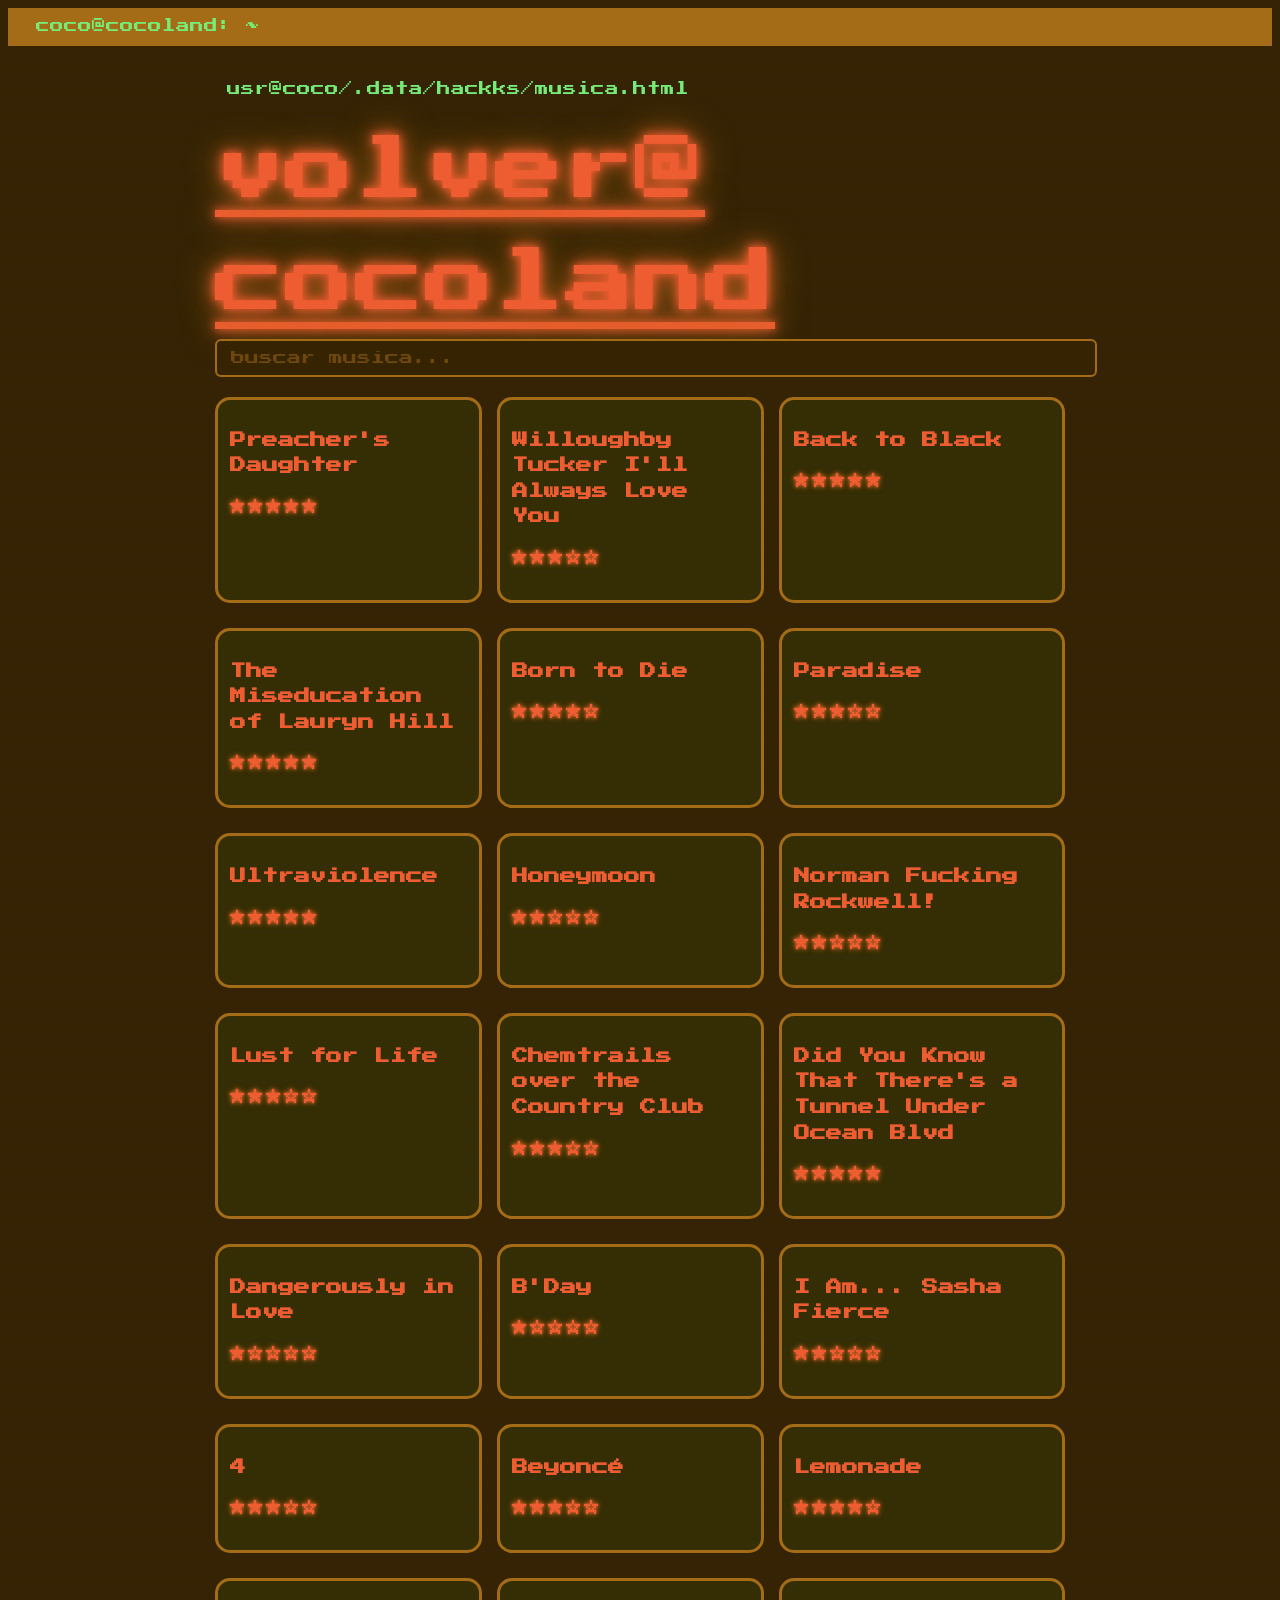
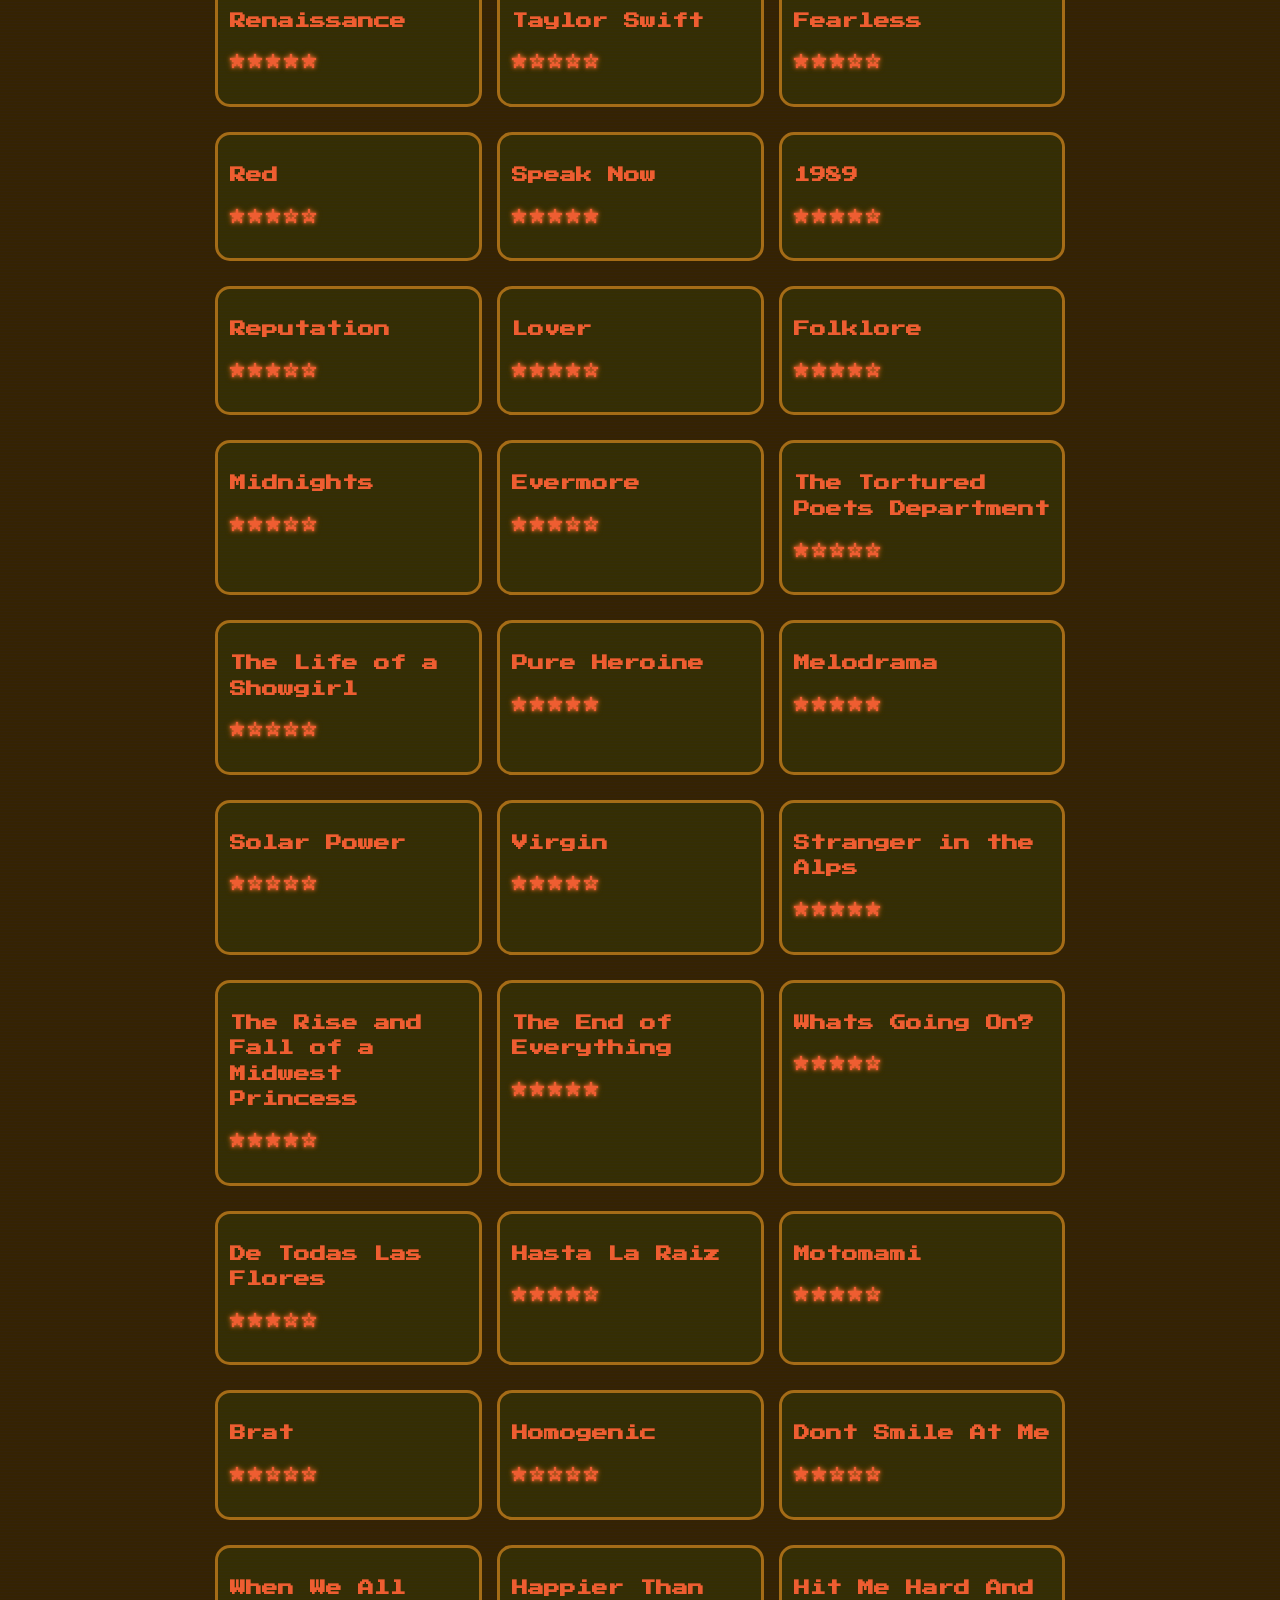
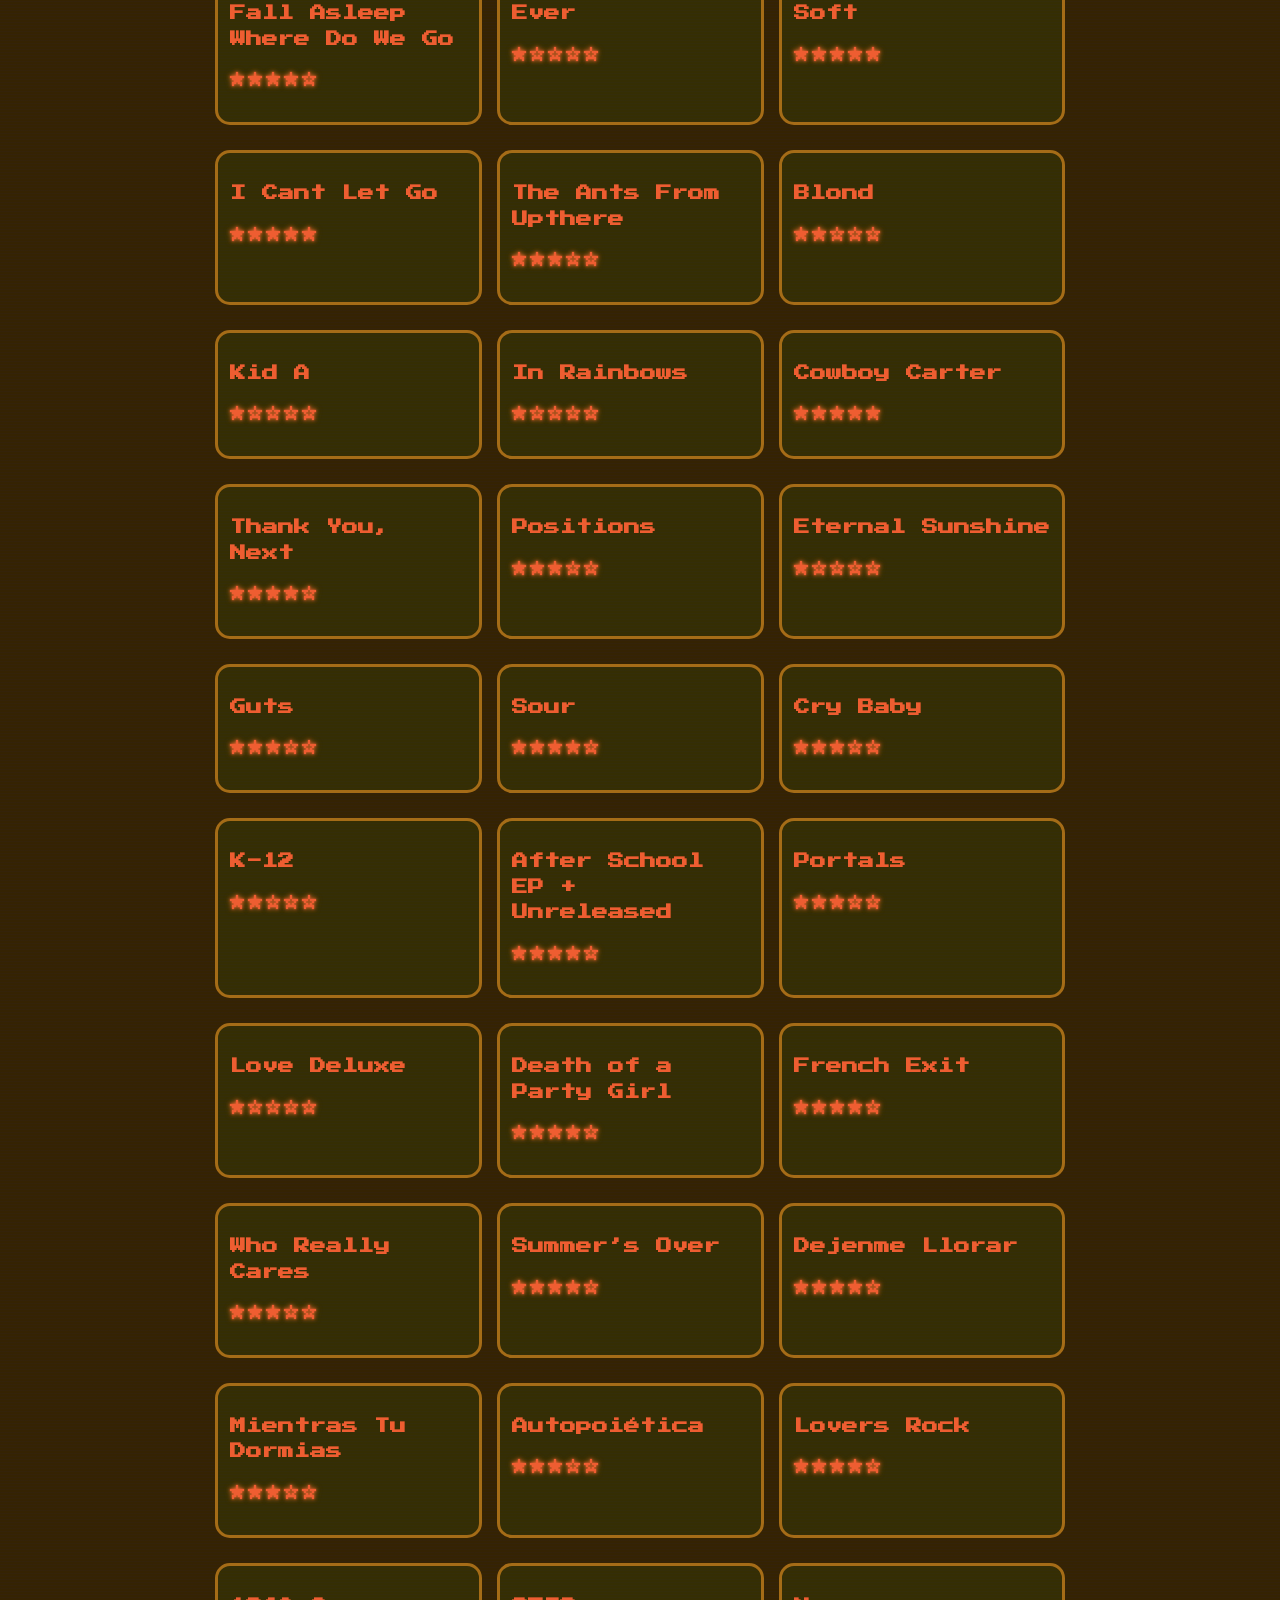
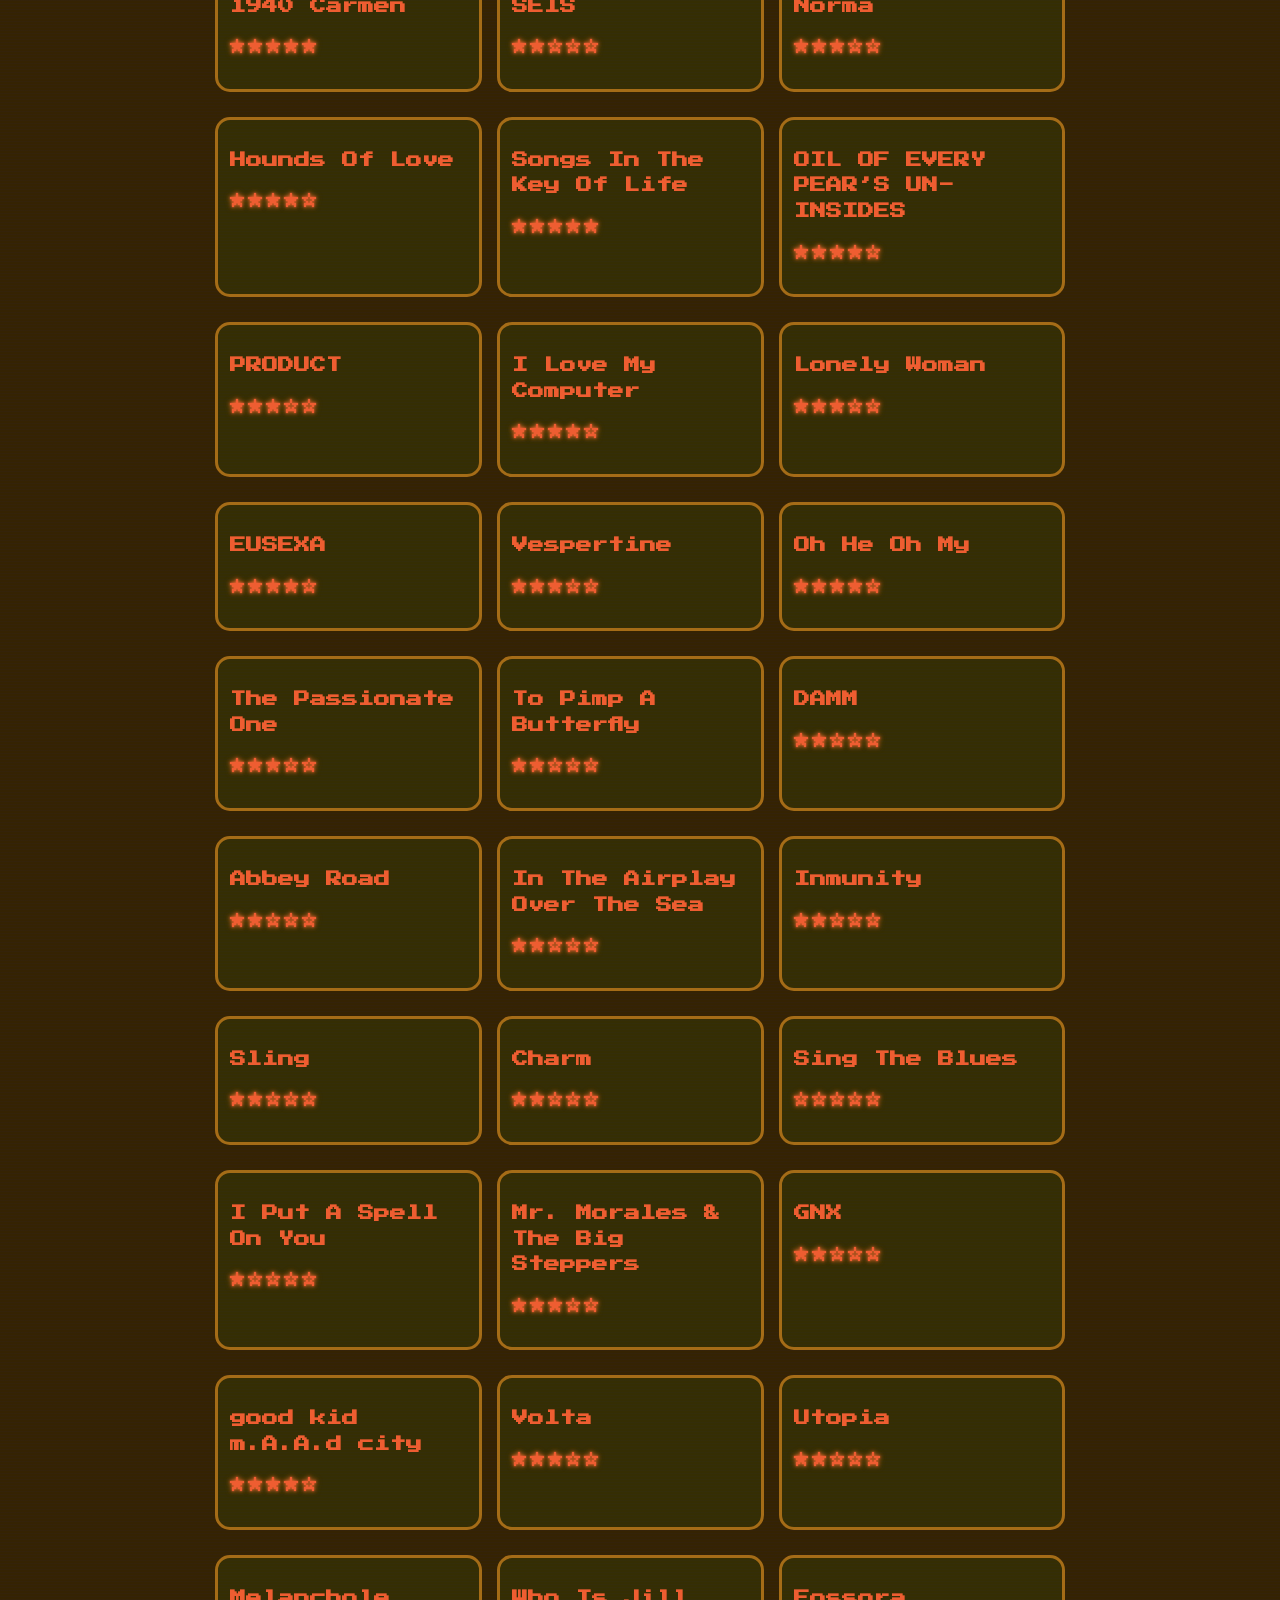
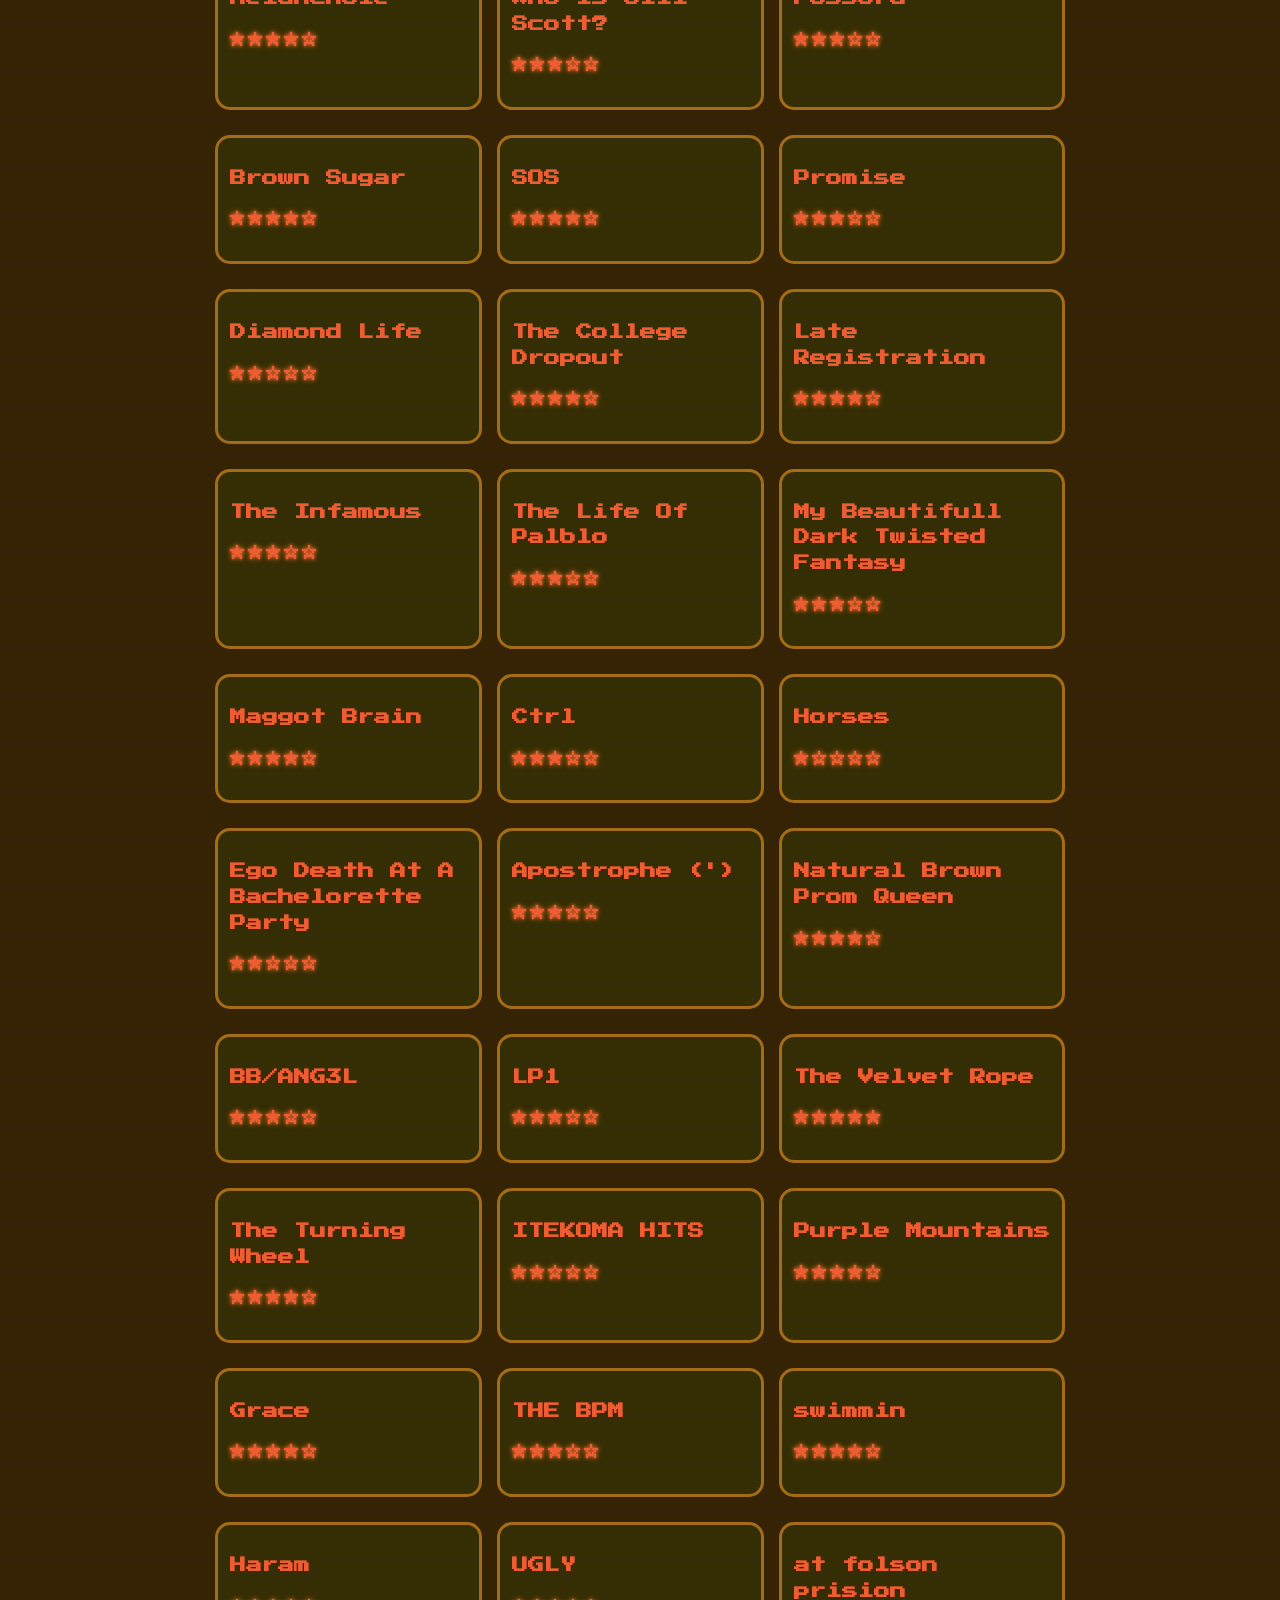
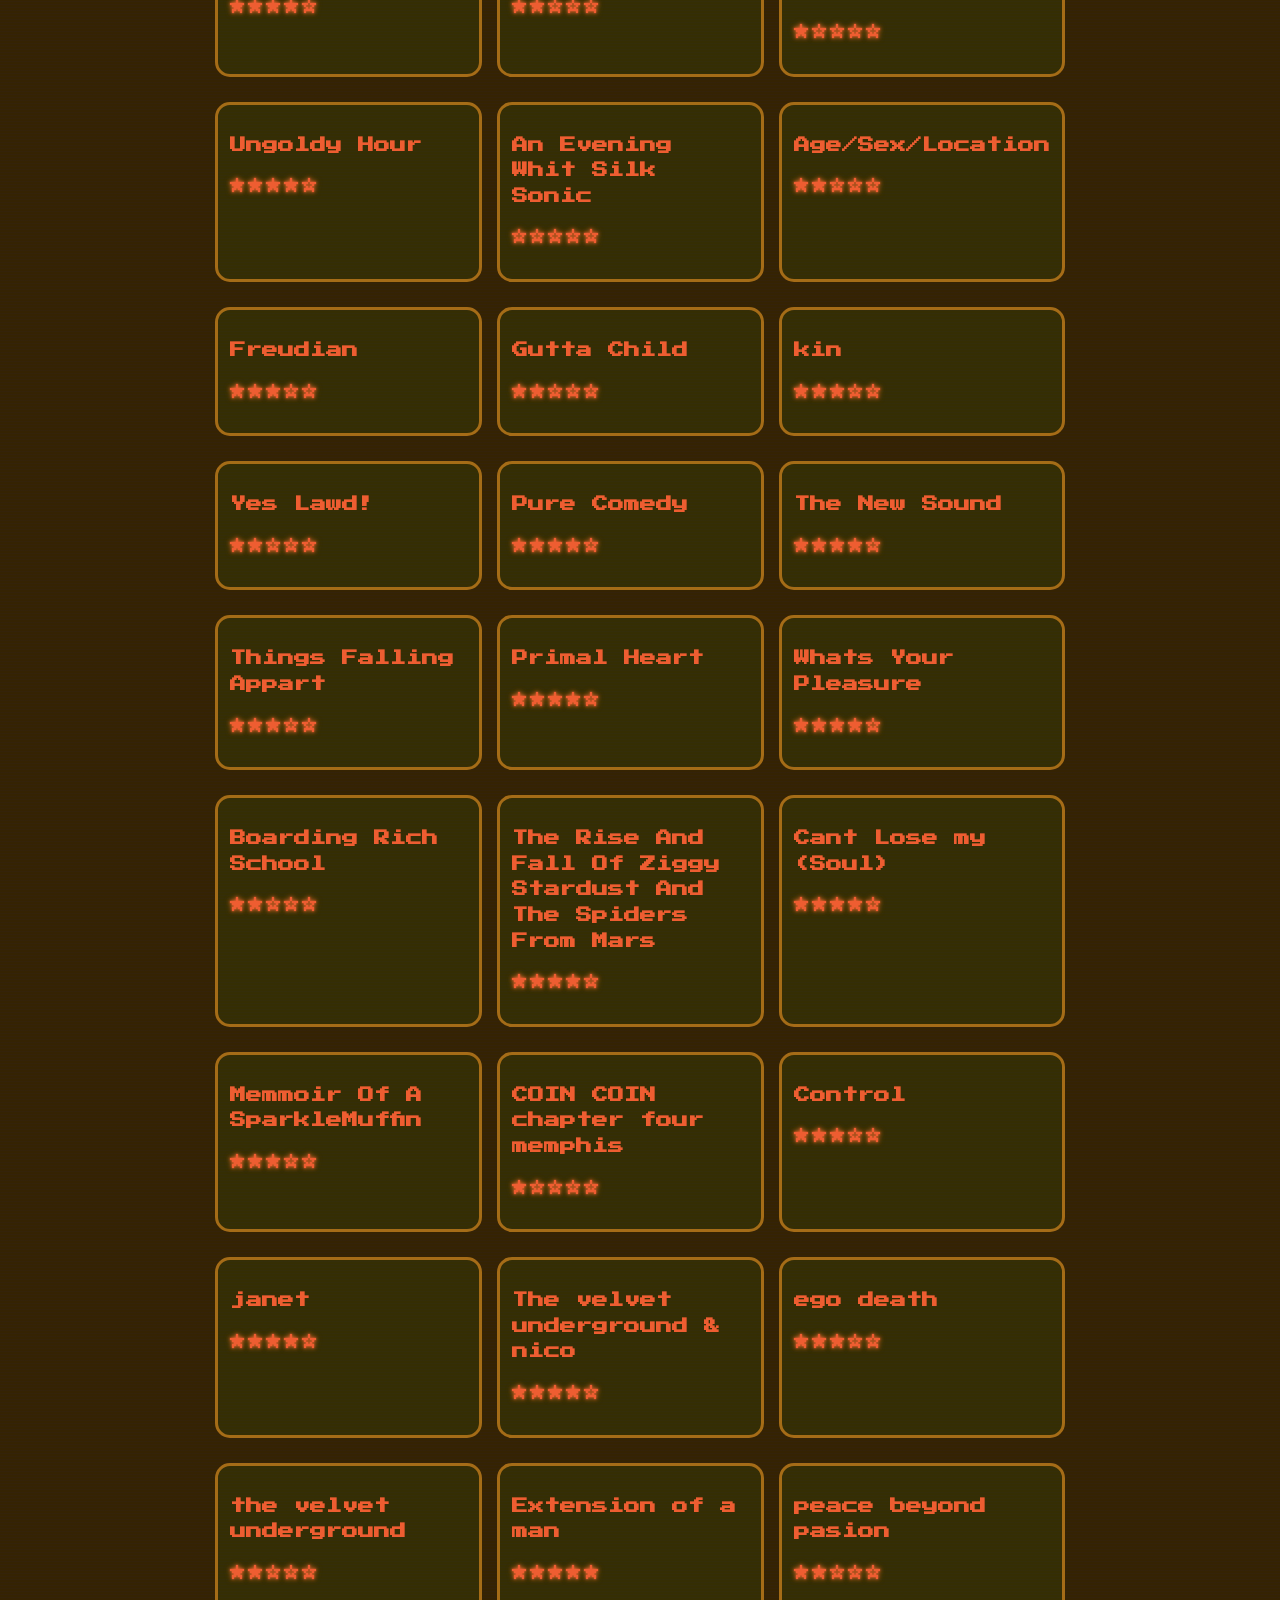
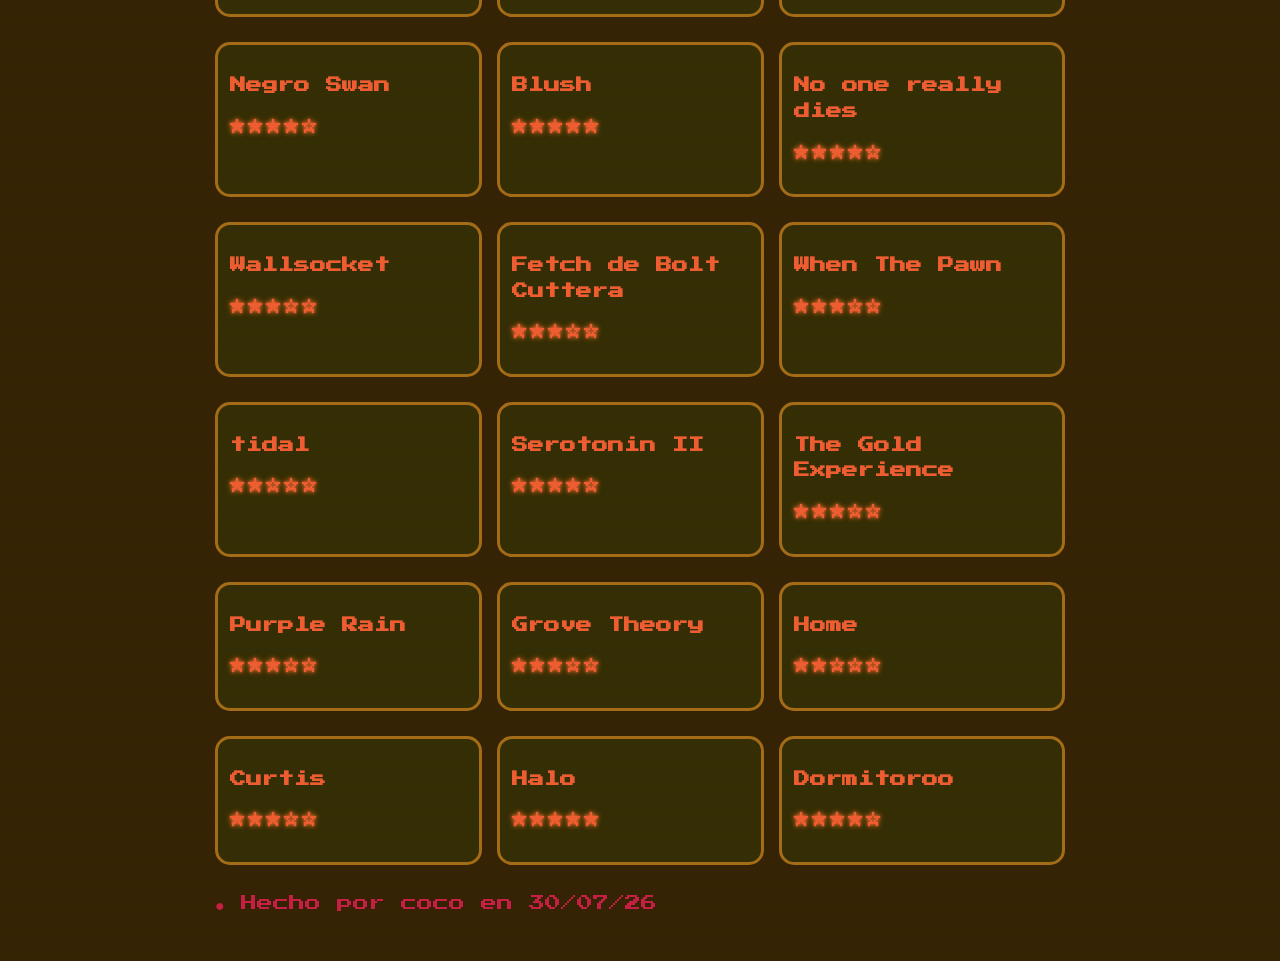
==== musica.html @ b10c9a97 "primer commit" ====
<!DOCTYPE html>
<html>
<head>
<link rel="preconnect" href="https://fonts.googleapis.com">
<link rel="preconnect" href="https://fonts.gstatic.com" crossorigin>
<link href="https://fonts.googleapis.com/css2?family=Pixelify+Sans:wght@400..700&family=Press+Start+2P&family=VT323&display=swap" rel="stylesheet">
    <title>Videojuegos</title>
    <link rel="stylesheet" href="musica.css">
</head>
  <meta charset="UTF-8">
<body>
    <div class="terminal-bar">
    <!-- <span class="dot red"></span>
    <span class="dot yellow"></span>
    <span class="dot green"></span> -->
    <span class="terminal-title">coco@cocoland: ~</span>
    </div>
    <main>
        <header>
            <p class = "terminal-title">usr@coco/.data/hackks/musica.html</p>
            <a href="index.html" class="titulo-sitio"> volver@
                cocoland 
            </a>
        </header>


        <input class = "estrella" type="text" id="buscador" placeholder="buscar musica...">
       <div id="contenedor-musica"></div>
        
        <footer>
            <p class = "blur_morado"> ● Hecho por coco en 30/07/26 </p>
        </footer>
    </main>

    
    <script src="musica.js"></script>
</body>
</html>
---- musica.css ----
:root {
  --principal-fuerte: #ee5d31;
  --principal-suave: #a56720;
  --principal-oscuro: #a56c17;
  --negro-principal: #352302;

  --color-contraste-oscuro: #a5751c;

  --color-texto: #76ec76;
  --contraste-diferente: #c71e43;

  --negro: #000000;
}

.vt323-regular {
  font-family: "VT323", monospace;
  font-weight: 400;
  font-style: normal;
}


.press-start-2p-regular {
  font-family: "Press Start 2P", system-ui;
  font-weight: 401;
  font-style: normal;
}

main {
  max-width: 850px;
  margin: 0 auto;
  padding: 20px;
}

.card {
  border: 3px solid var(--principal-oscuro);
  padding: 20px;
  padding-left: 40px;
  margin-bottom: 10px;
  border-radius: 15px;
  background-color: rgba(57, 255, 20, 0.05);
  transition: all 0.3s ease;
}

.card:hover {
  border-color: var(--principal-fuerte);
}

h1 {
  color: var(--color-contraste-oscuro);
  font-size: 40px;
    text-shadow:
    0 0 5px var(--color-contraste-oscuro),
    0 0 15px var(--color-contraste-oscuro),
    0 0 30px var(--color-contraste-oscuro);
}

h2 {
  color: var(--color-texto);
  font-size: 24px;
}

.blur_h2 {
    text-shadow:
    0 0 3px var(--color-texto),
    0 0 0px var(--color-texto),
    0 0 0px var(--color-texto);
}

p {
  color: var(--contraste-diferente);
    text-shadow:
    0 0 8px var(--morado-fuerte),
    0 0 12px var(--morado-fuerte),
    0 0 26px var(--morado-oscuro);
}

.blur_morado {
  text-shadow:
    0 0 8px var(--morado-fuerte),
    0 0 12px var(--morado-fuerte),
    0 0 26px var(--morado-oscuro);
}

ul {
  color: var(--principal-suave)
}

.favorito {
  color: var(--principal-fuerte);
}

.lista_grande {
  color: var(--principal-fuerte);
  padding: 10px;
  border: 2px var(--principal-fuerte);
  margin: 20px;
}

body {
  background-color: var(--negro-principal);
  font-family: "Press Start 2P", monospace;
  font-weight: 400;
  font-style: normal;
  font-size: 16px;
  line-height: 1.6;
  line-height: 1.6;
  background-image:
    repeating-linear-gradient(
      0deg,
      rgba(20, 24, 255, 0.03),
      rgba(20, 24, 255, 0.03) 1px,
      transparent 1px,
      transparent 3px
    );
}

.titulo-sitio {
  font-size: 70px;
  text-shadow:
    0 0 8px var(--principal-fuerte),
    0 0 18px var(--principal-fuerte),
    0 0 37px var(--principal-oscuro);
  color: var(--principal-fuerte);
}


.titulo-seccion {
  font-size: 40px;
  color: var(--principal-fuerte);
  margin-top: 30px;
    text-shadow:
    0 0 5px var(--principal-fuerte),
    0 0 7px var(--principal-fuerte),
    0 0 10px var(--principal-oscuro);
}

.terminal-bar {
  background-color: var(--principal-oscuro);
  padding: 8px 16px;
  display: flex;
  align-items: center;
  gap: 8px;
  border-bottom: 2px solid var(principal-fuerte);
}

.dot {
  width: 12px;
  height: 12px;
  border-radius: 50%;
  display: inline-block;
}
.dot.red { background-color: #ff5f56; }
.dot.yellow { background-color: #ffbd2e; }
.dot.green { background-color: #27c93f; }

.terminal-title {
  margin-left: 12px;
  color: var(--color-texto);
  font-size: 0.85rem;
}

#contenedor-musica {
  display: grid;
  grid-template-columns: 1fr 1fr 1fr;
  gap: 15px;
}

.card-item {
  position: relative;
}

.badge-año {
  position: absolute;
  top: 8px;
  right: 8px;
  font-size: 10px;
  background-color: var(--verde-oscuro);
  color: var(--verde-suave);
  padding: 2px 6px;
  border-radius: 4px;
}

.genero {
  font-size: 11px;
  color: var(--color-texto);
  text-transform: uppercase;
  letter-spacing: 1px;
  opacity: 0.7;
}

.card-item {
  padding: 12px;
}

.card-item h3 {
  font-size: 16px;
  margin-bottom: 6px;
  color: var(--principal-fuerte);
}

.estrellas {
  color: var(--principal-fuerte);
  letter-spacing: 2px;
  font-size: 16px;
      text-shadow:
    0 0 2px var(--principal-fuerte),
    0 0 4px var(--principal-fuerte),
    0 0 6px var(--principal-oscuro);
}

#buscador {
  width: 100%;
  padding: 10px 14px;
  margin-bottom: 20px;
  background-color: var(--negro-principal);
  border: 2px solid var(--principal-oscuro);
  border-radius: 6px;
  color: var(--principal-oscuro);
  text-emphasis-color: var(--color-texto);
  font-family: "Press Start 2P", monospace;
  font-size: 14px;
  outline: none;
}

#buscador::placeholder {
  color: var(--principal-oscuro);
  opacity: 0.5;
}

#buscador:focus {
  border-color: var(--principal-fuerte);
}


/*
main {
  display: flex;
  gap: 20px;
}
*/
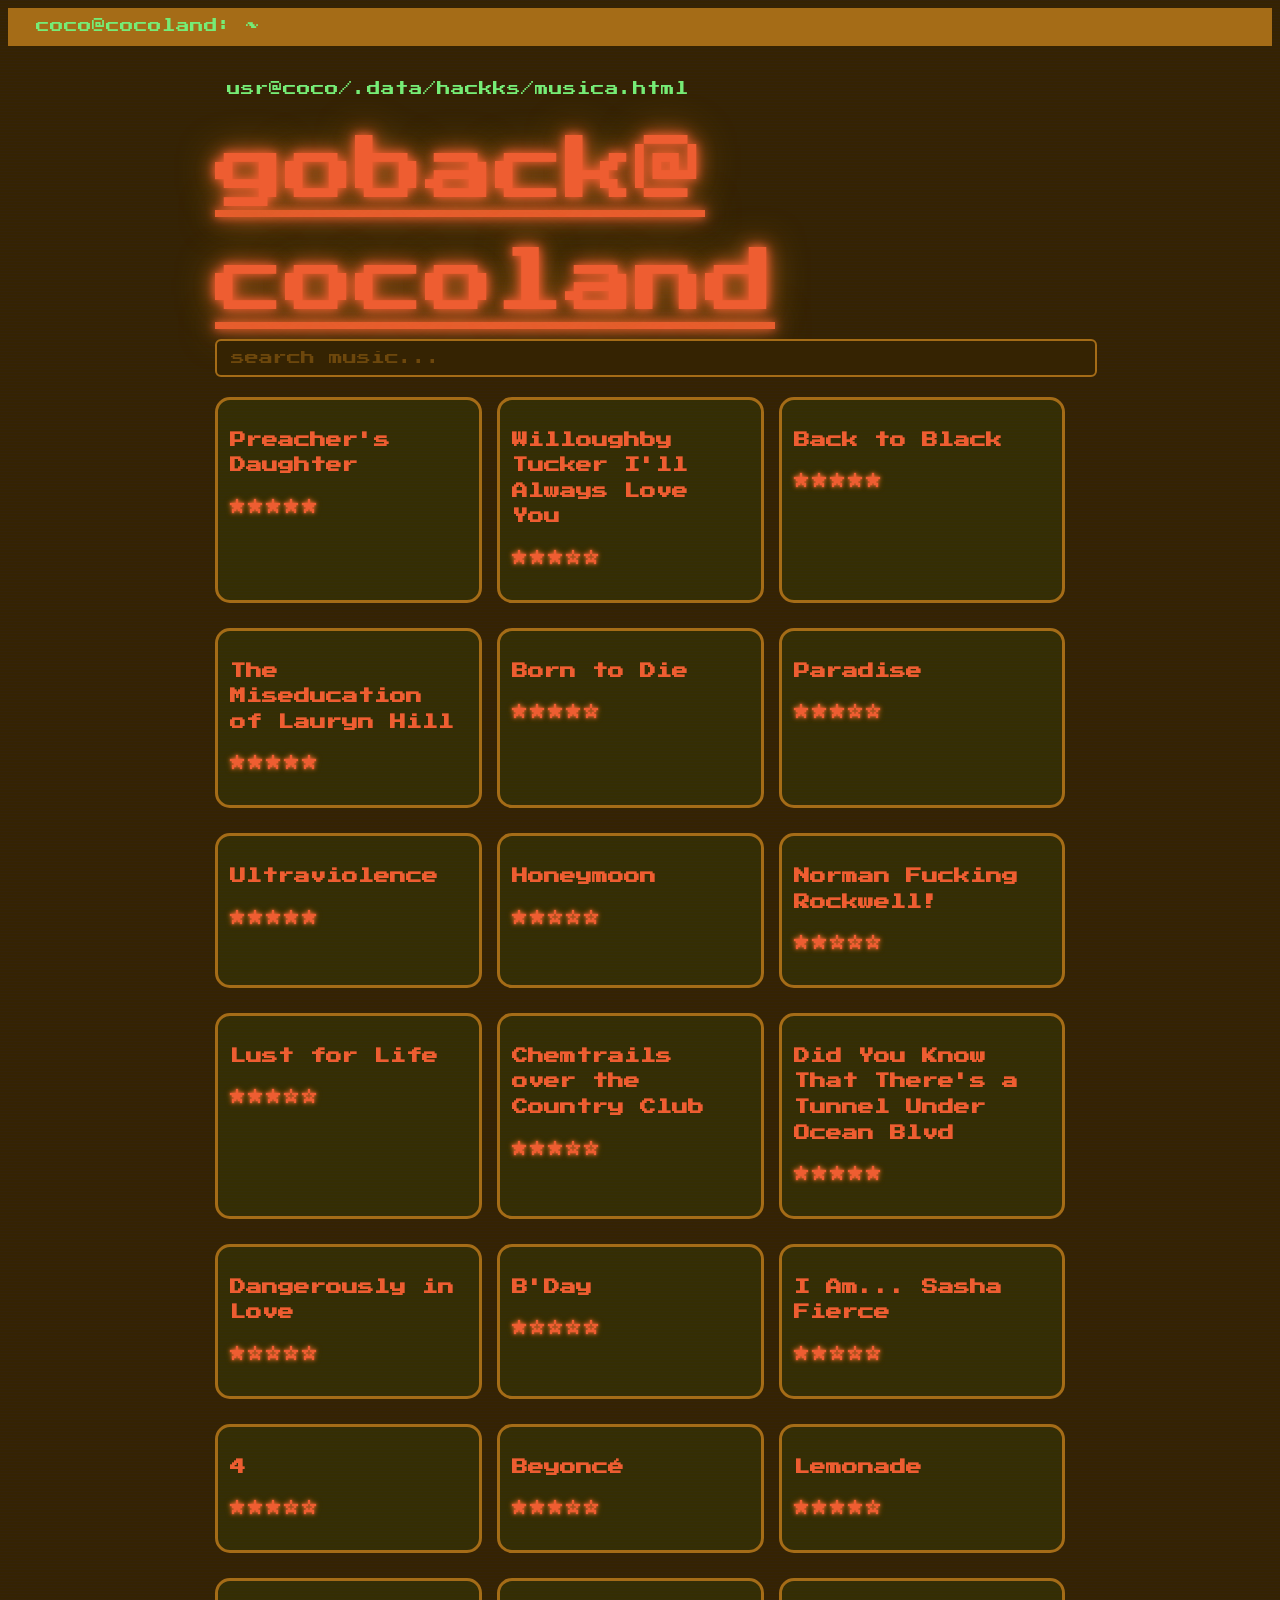
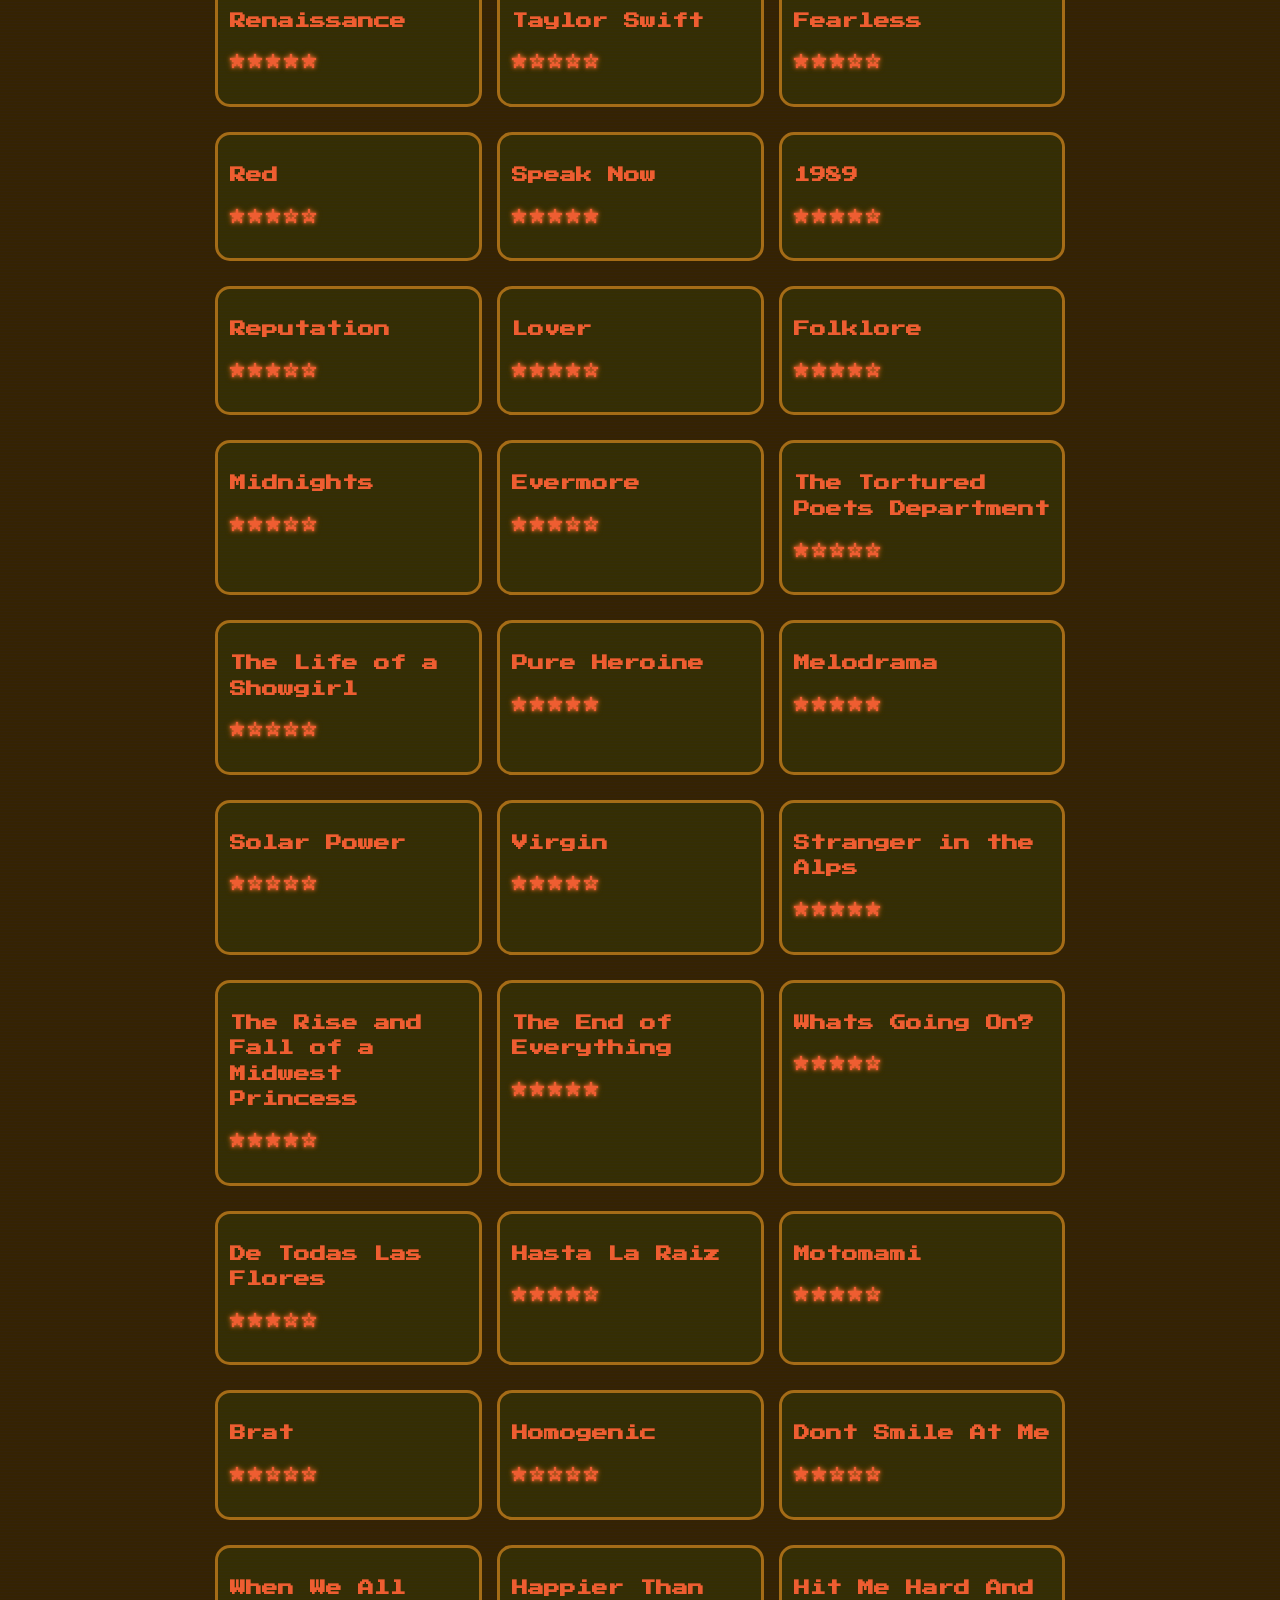
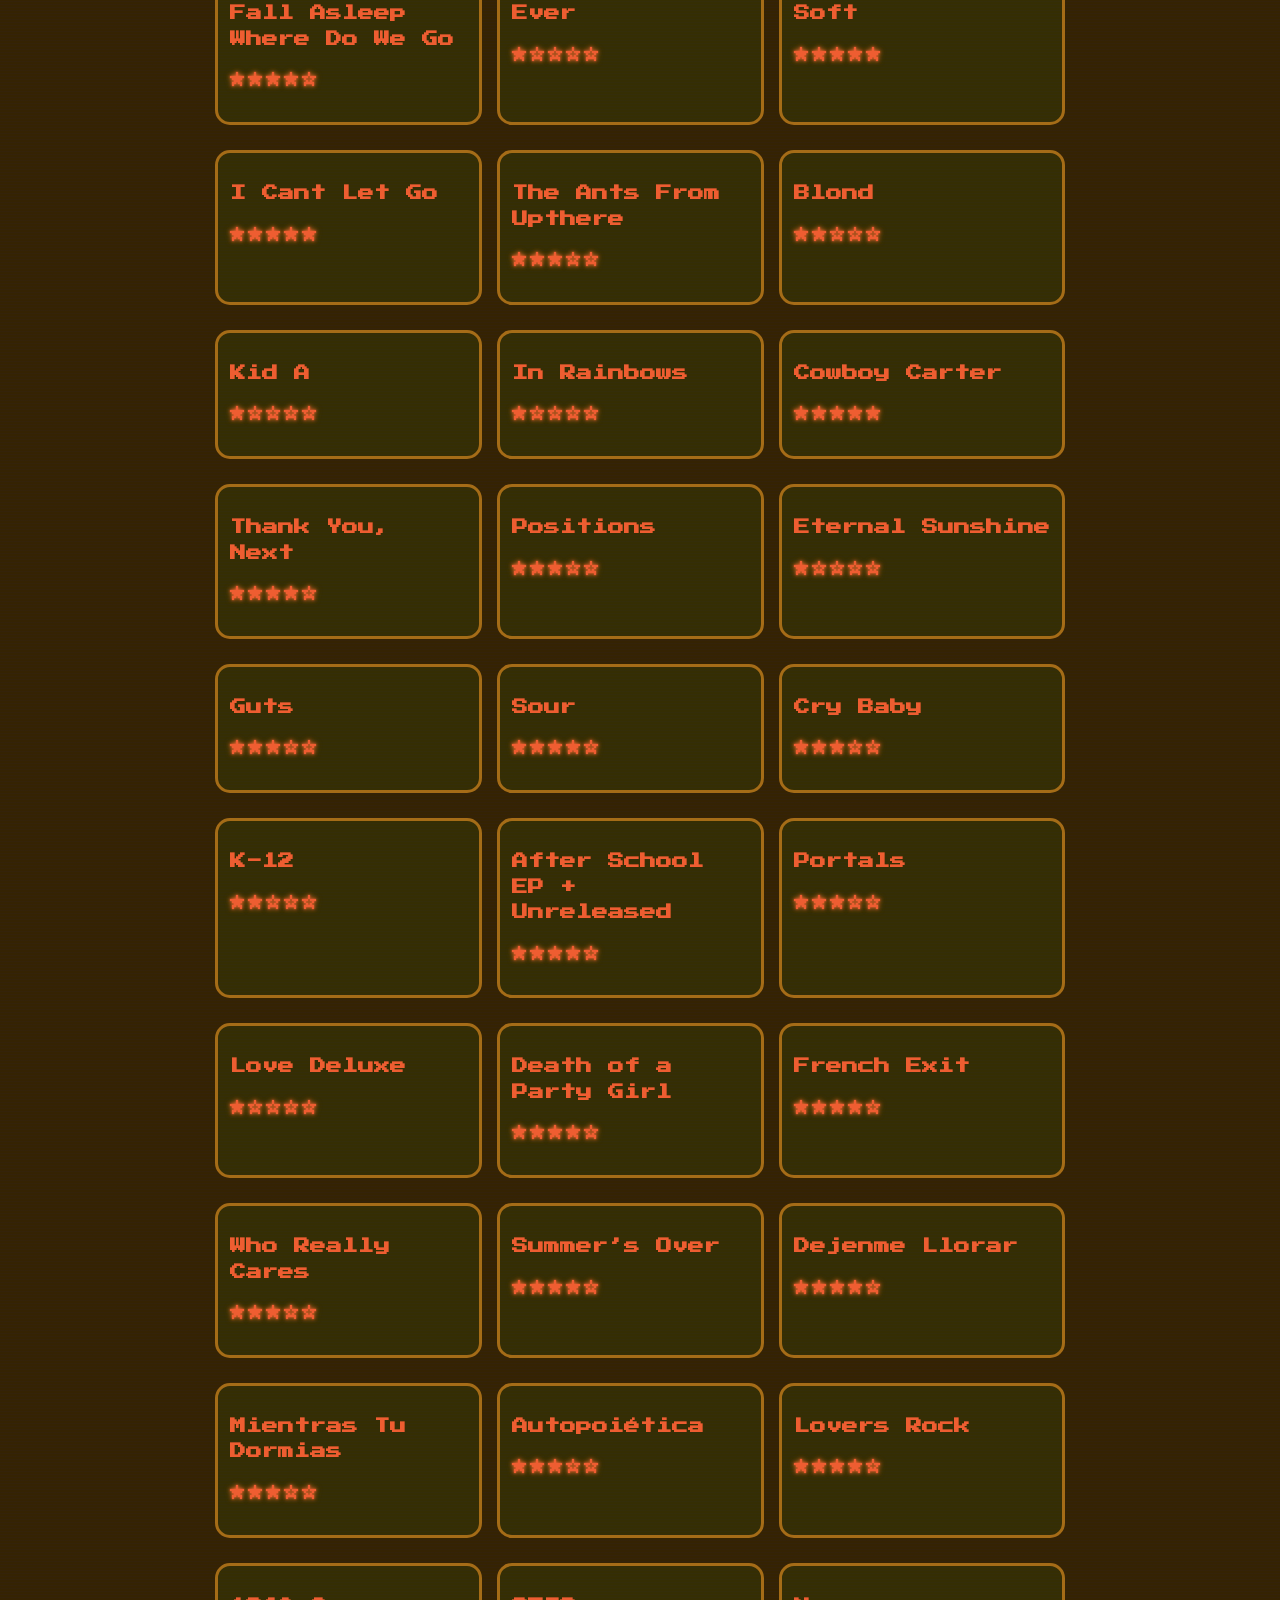
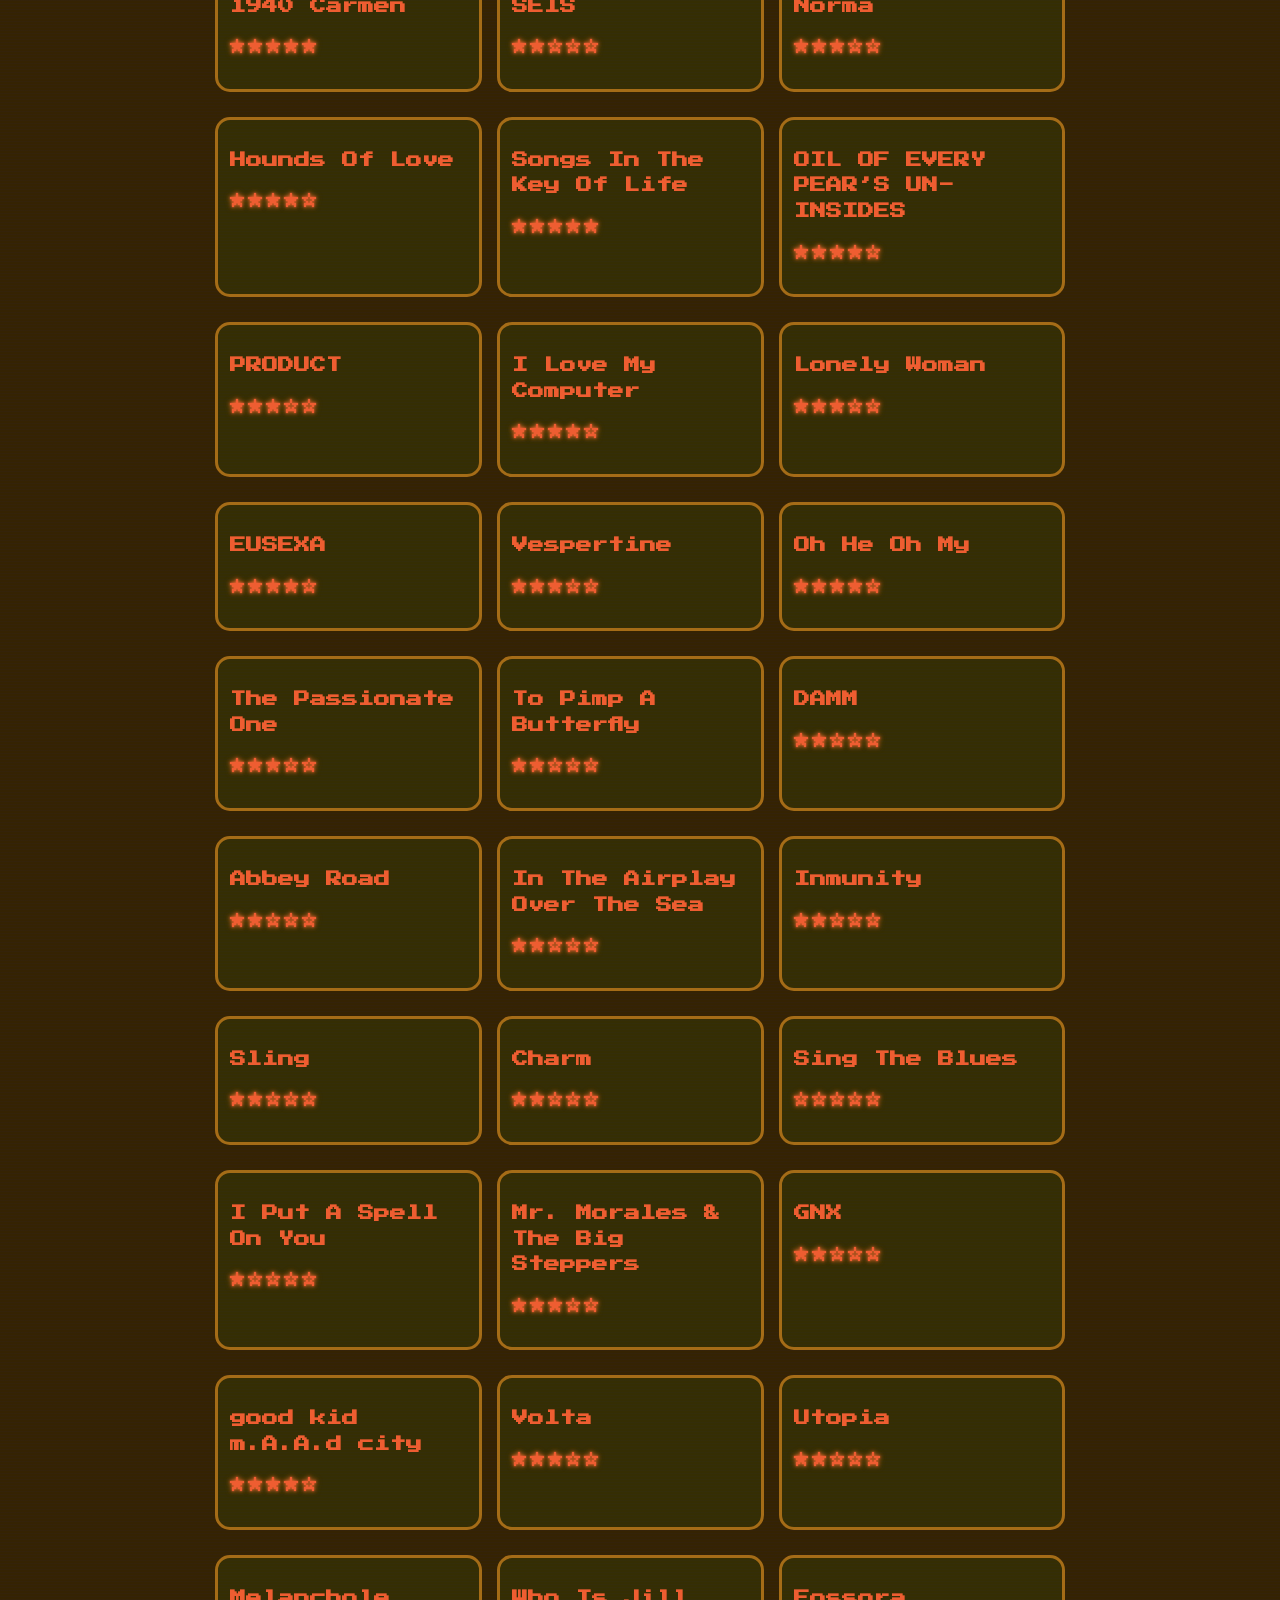
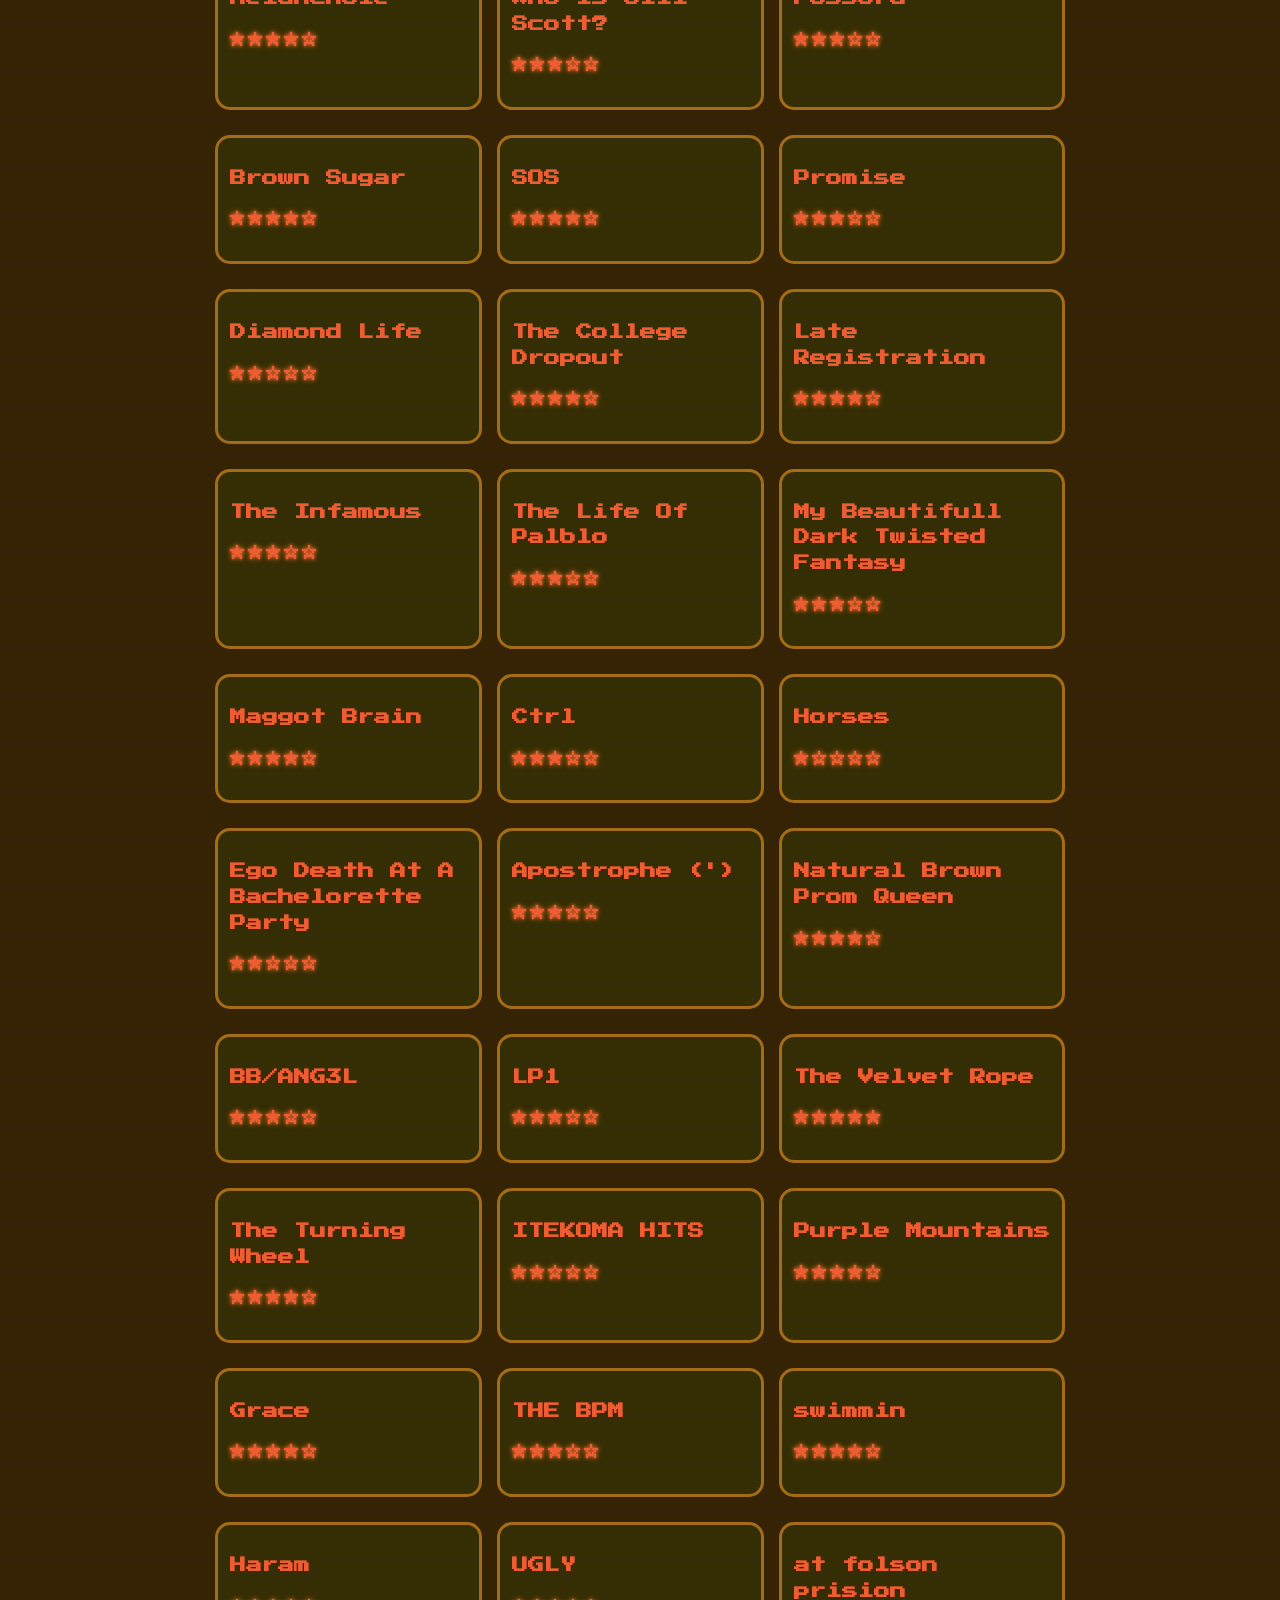
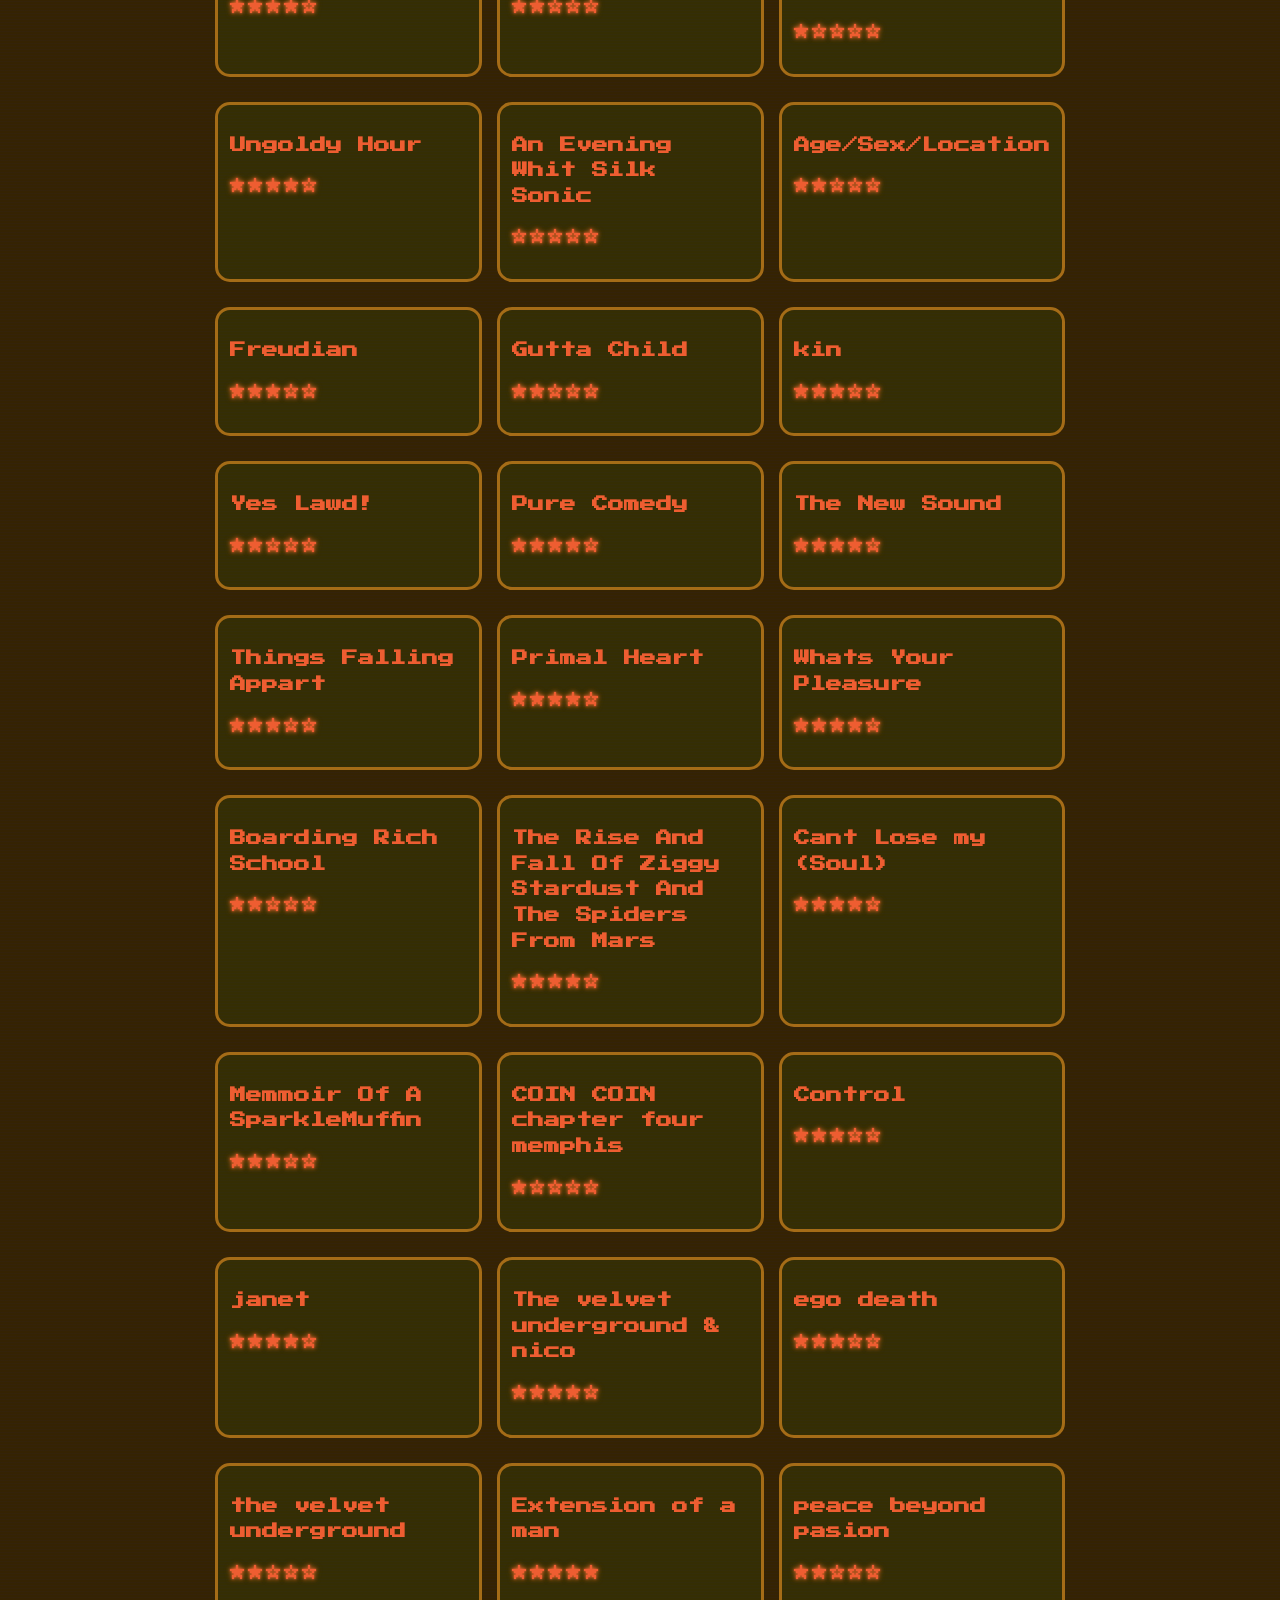
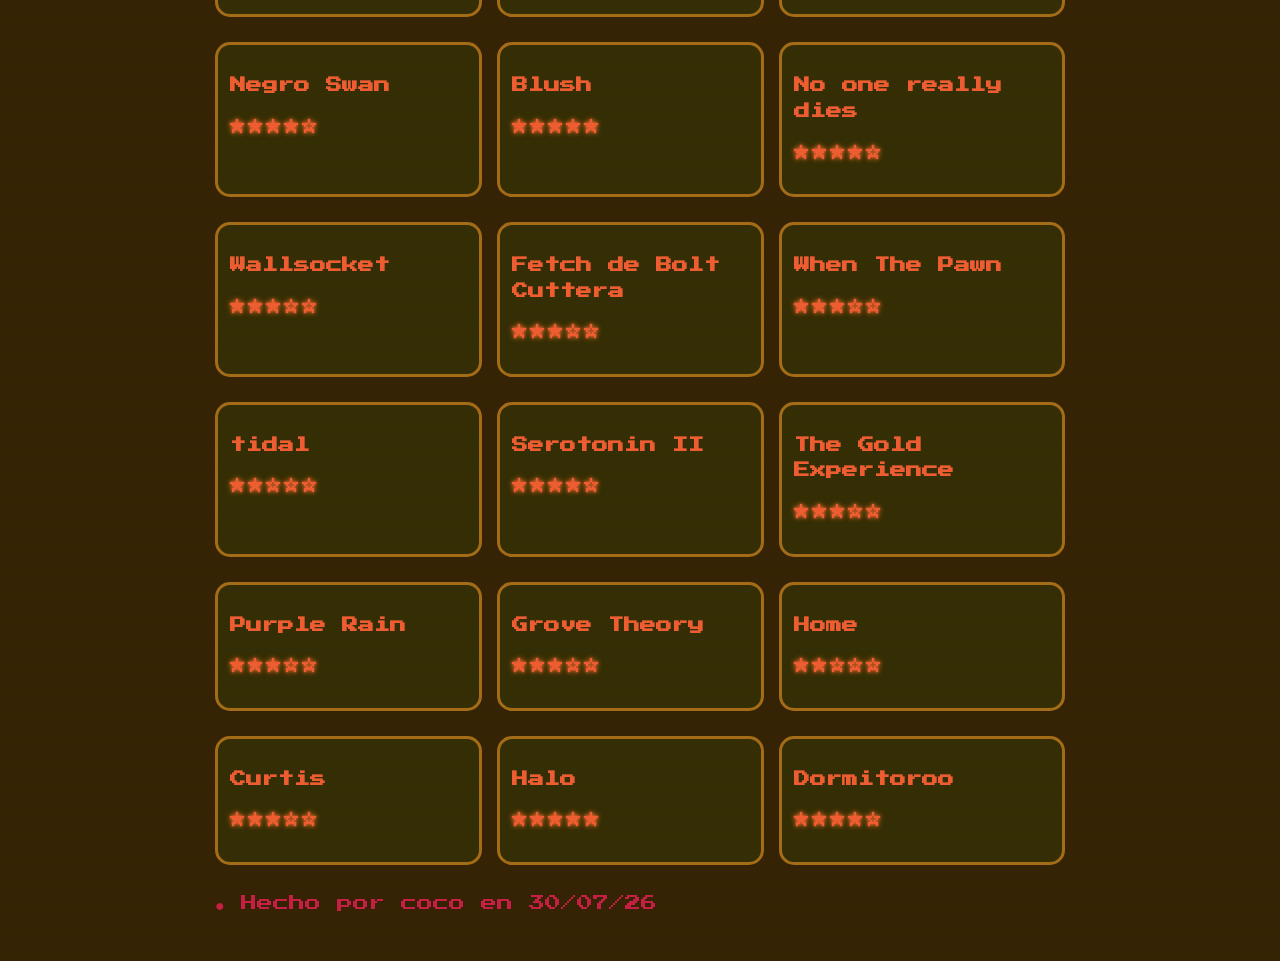
==== commit 36179809: "inglessemeolvidoupsssssssss" ====
--- a/musica.html
+++ b/musica.html
@@ -18,13 +18,13 @@
     <main>
         <header>
             <p class = "terminal-title">usr@coco/.data/hackks/musica.html</p>
-            <a href="index.html" class="titulo-sitio"> volver@
+            <a href="index.html" class="titulo-sitio"> goback@
                 cocoland 
             </a>
         </header>
 
 
-        <input class = "estrella" type="text" id="buscador" placeholder="buscar musica...">
+        <input class = "estrella" type="text" id="buscador" placeholder="search music...">
        <div id="contenedor-musica"></div>
         
         <footer>
